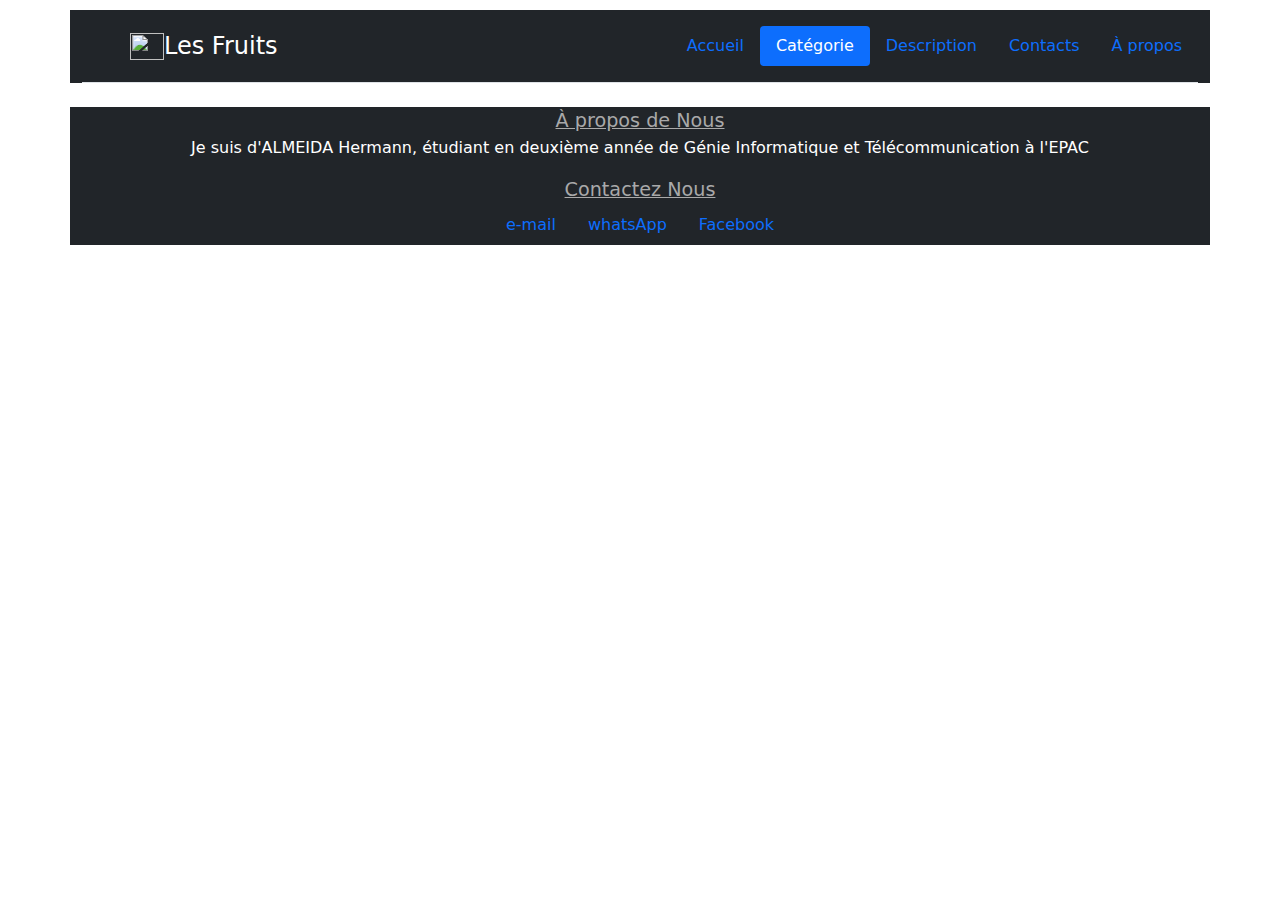
==== categorie.html @ dcd8d0ae "Update categorie.html" ====
<!DOCTYPE html>
<html lang="fr">
	<head>
		<title>Catégorie\Travail de Hermann d'ALMEIDA</title>
		<meta charset="utf-8"/>
		<meta name="viewport" content="width=device-width, initial-scale=1.0" />
		<link href="bootstrap.min.css" rel="stylesheet" type="text/css">
		<link href="bootstrap-icons.css" rel="stylesheet" type="text/css">
		<link href="css/styles.css" rel="stylesheet" type="text/css">
	</head>
	<body>
		<div class="container bg-dark text-white">
			<header class="d-flex flex-wrap justify-content-center py-3 mb-4 border-bottom">
				<a href="/" class="d-flex align-items-center mb-3 mb-md-0 me-md-auto text-white text-decoration-none">
					<svg class="bi me-2" width="40" height="32"><img src="Images/images.jpeg" width="34" height="27"></svg>
					<span class="fs-4">Les Fruits</span>
				</a>
				<ul class="nav nav-pills">
					<li class="nav-item"><a href="index.html" class="nav-link">Accueil</a></li>
					<li class="nav-item"><a href="categorie.html" class="nav-link active" aria-current="page">Catégorie</a></li>
					<li class="nav-item"><a href="description.html" class="nav-link">Description</a></li>
					<li class="nav-item"><a href="#contactUs" class="nav-link">Contacts</a></li>
					<li class="nav-item"><a href="#aboutUs" class="nav-link">À propos</a></li>
				</ul>
			</header>
		</div>
		<div class="b-example-divider"></div>
		
		<main>

		</main>
		
		<footer class="container bg-dark text-white text-center">
			<div id="aboutUs">
				<div id="titre_about" class="text-decoration-underline">À propos de Nous</div>
				<p class="text_about">Je suis d'ALMEIDA Hermann, étudiant en deuxième année de Génie Informatique et Télécommunication à l'EPAC</p>
			</div>
			<div id="contactUs">
				<div id="titre_contact" class="text-decoration-underline">Contactez Nous</div>
				<div class="d-flex flex-wrap justify-content-around mb-3 me-md-auto text-decoration-none">
					<ul class="nav nav-pills">
						<li class="nav-item"><a href="mailto:adreanodalmeida@gmail.com" class="nav-link">e-mail</a></li>
						<li class="nav-item"><a href="https://wa.me/22966220208" class="nav-link">whatsApp</a></li>
						<li class="nav-item"><a href="https://www.facebook.com/hermann.dealmeida.3" class="nav-link">Facebook</a></li>
					</ul>
				</div>
			</div>
		</footer>

		<script src="bootstrap.bundle.js"></script>
		<script src="javaScript/script.js"></script>
	</body>
</html>
---- css/styles.css ----
/*body{
    background: url(Images/images5.jpg) fixed no-repeat;
}*/
header{
    margin-top: 10px;
}
.nav-link:hover{
    color: blueviolet;
}
#titre_about, #titre_contact{
    font-size: larger;
    color: darkgrey;
}
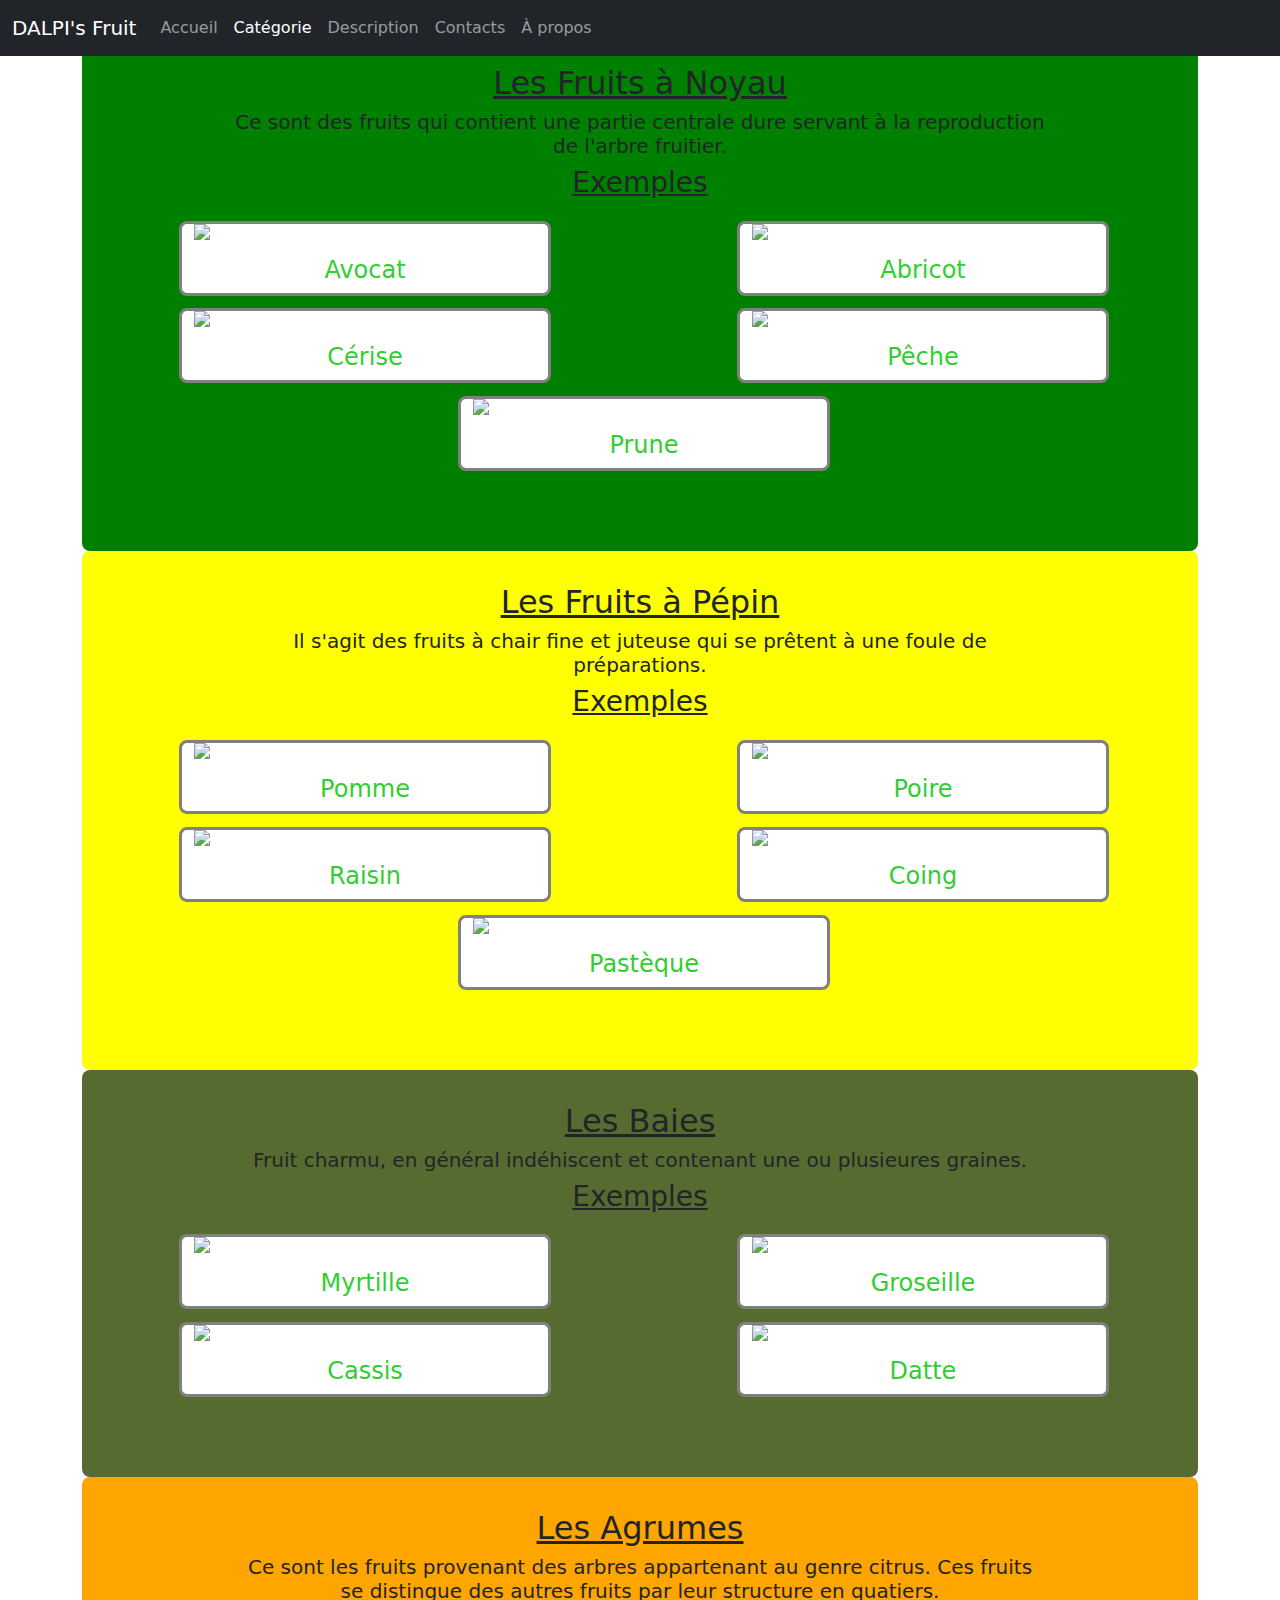
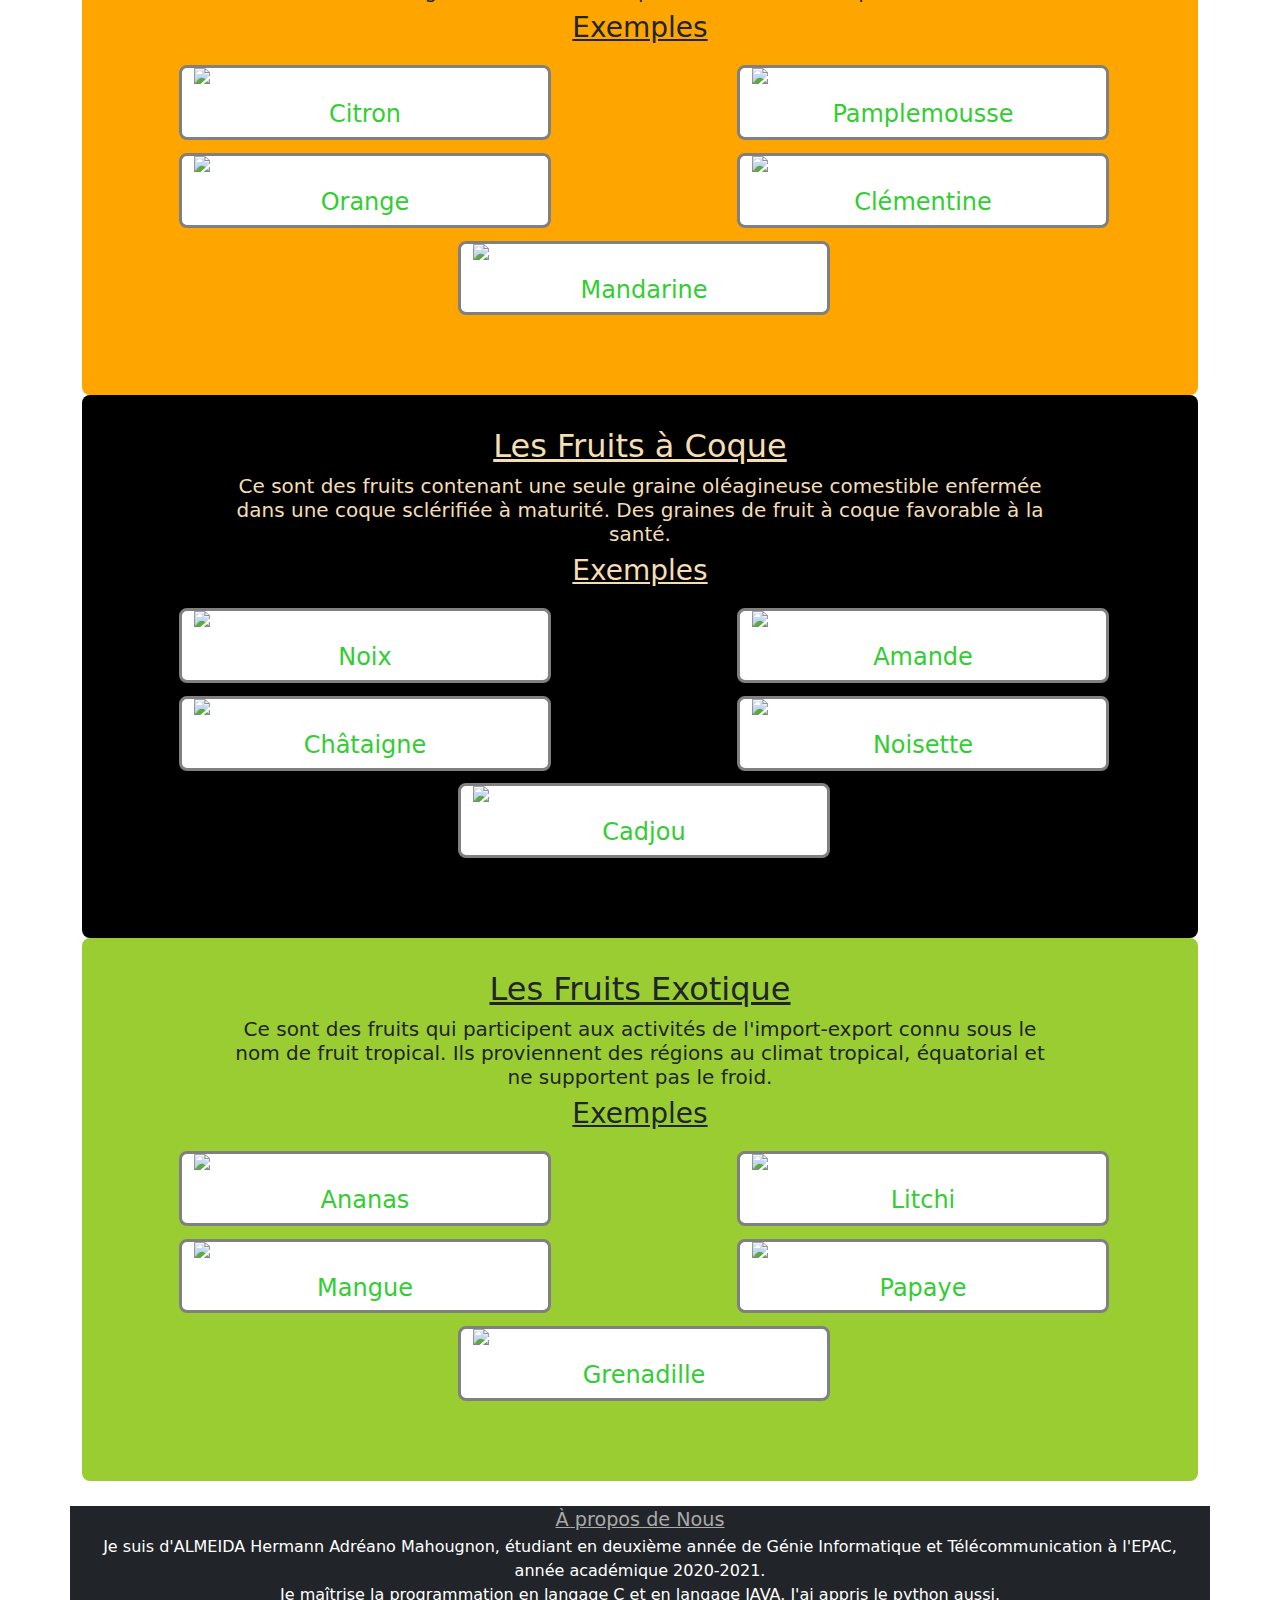
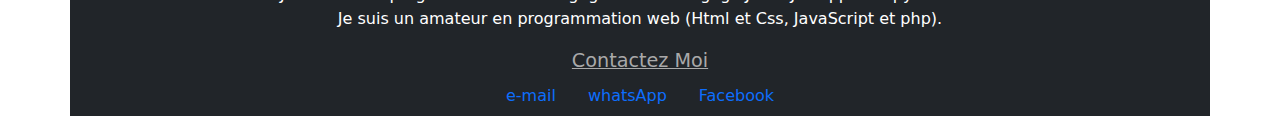
==== commit 65988b45: "ch_footer_and_del_js" ====
--- a/categorie.html
+++ b/categorie.html
@@ -4,39 +4,209 @@
 		<title>Catégorie\Travail de Hermann d'ALMEIDA</title>
 		<meta charset="utf-8"/>
 		<meta name="viewport" content="width=device-width, initial-scale=1.0" />
-		<link href="bootstrap.min.css" rel="stylesheet" type="text/css">
-		<link href="bootstrap-icons.css" rel="stylesheet" type="text/css">
+		<link href="Framework/bootstrap.min.css" rel="stylesheet" type="text/css">
+		<link href="Framework/bootstrap-icons.css" rel="stylesheet" type="text/css">
 		<link href="css/styles.css" rel="stylesheet" type="text/css">
 	</head>
 	<body>
-		<div class="container bg-dark text-white">
-			<header class="d-flex flex-wrap justify-content-center py-3 mb-4 border-bottom">
-				<a href="/" class="d-flex align-items-center mb-3 mb-md-0 me-md-auto text-white text-decoration-none">
-					<svg class="bi me-2" width="40" height="32"><img src="Images/images.jpeg" width="34" height="27"></svg>
-					<span class="fs-4">Les Fruits</span>
-				</a>
-				<ul class="nav nav-pills">
-					<li class="nav-item"><a href="index.html" class="nav-link">Accueil</a></li>
-					<li class="nav-item"><a href="categorie.html" class="nav-link active" aria-current="page">Catégorie</a></li>
-					<li class="nav-item"><a href="description.html" class="nav-link">Description</a></li>
-					<li class="nav-item"><a href="#contactUs" class="nav-link">Contacts</a></li>
-					<li class="nav-item"><a href="#aboutUs" class="nav-link">À propos</a></li>
-				</ul>
-			</header>
-		</div>
+
+		<!--En tête-->
+		<header>
+			<nav class="navbar navbar-expand-md navbar-dark fixed-top bg-dark">
+				<div class="container-fluid">
+					<a class="navbar-brand text-white text-decoration-none" href="/">DALPI's Fruit</a>
+					<button class="navbar-toggler" type="button" data-bs-toggle="collapse" data-bs-target="#navbarCollapse" aria-controls="navbarCollapse" aria-expanded="false" aria-label="Toggle navigation">
+				  		<span class="navbar-toggler-icon"></span>
+					</button>
+					<div class="collapse navbar-collapse" id="navbarCollapse">
+						<ul class="navbar-nav me-auto mb-2 mb-md-0">
+							<li class="nav-item"><a href="index.html" class="nav-link">Accueil</a></li>
+							<li class="nav-item"><a href="categorie.html" class="nav-link active" aria-current="page">Catégorie</a></li>
+							<li class="nav-item"><a href="description.html" class="nav-link">Description</a></li>
+							<li class="nav-item"><a href="#contactUs" class="nav-link">Contacts</a></li>
+							<li class="nav-item"><a href="#aboutUs" class="nav-link">À propos</a></li>
+						</ul>
+					</div>
+			  	</div>
+			</nav>
+		</header>
+
 		<div class="b-example-divider"></div>
-		
-		<main>
-
+
+		<!--Corps de la page-->
+		<main class="container text-dark" id="main-categorie">
+			<div id="categorie1" class="container">
+				<h2 class="text-decoration-underline text-center">Les Fruits à Noyau</h2>
+				<div class="row justify-content-center"><h5 id="cat_exemple" class="col-9 text-center">Ce sont des fruits qui contient une partie centrale dure servant à la reproduction de l'arbre fruitier.</h5></div>
+				<div class="row justify-content-center"><h3 class="col-9 text-center text-decoration-underline">Exemples</h3></div>
+				<div class="row justify-content-around flex-wrap">
+					<div id="cadre" class="col-4">
+						<p class="row justify-content-center"><img src="Images/avocat_cat.jpg"/></p>
+						<h4 id="h4_cat" class="text-center">Avocat</h4>
+					</div>
+					<div id="cadre" class="col-4">
+						<p class="row justify-content-center"><img src="Images/abricot_cat.jpg"/></p>
+						<h4 id="h4_cat" class="text-center">Abricot</h4>
+					</div>
+					<div id="cadre" class="col-4">
+						<p class="row justify-content-center"><img src="Images/cerise_cat.jpeg"/></p>
+						<h4 id="h4_cat" class="text-center">Cérise</h4>
+					</div>
+					<div id="cadre" class="col-4">
+						<p class="row justify-content-center"><img src="Images/peche_cat.jpeg"/></p>
+						<h4 id="h4_cat" class="text-center">Pêche</h4>
+					</div>
+					<div id="cadre" class="col-4">
+						<p class="row justify-content-center"><img src="Images/prune_cat.jpeg"/></p>
+						<h4 id="h4_cat" class="text-center">Prune</h4>
+					</div>
+				</div>
+			</div>
+			<div id="categorie2" class="container">
+				<h2 class="text-decoration-underline text-center">Les Fruits à Pépin</h2>
+				<div class="row justify-content-center"><h5 id="cat_exemple" class="col-9 text-center">Il s'agit des fruits à chair fine et juteuse qui se prêtent à une foule de préparations.</h5></div>
+				<div class="row justify-content-center"><h3 class="col-9 text-center text-decoration-underline">Exemples</h3></div>
+				<div class="row justify-content-around flex-wrap">
+					<div id="cadre" class="col-4">
+						<p class="row justify-content-center"><img src="Images/pomme_cat.jpeg"/></p>
+						<h4 id="h4_cat" class="text-center">Pomme</h4>
+					</div>
+					<div id="cadre" class="col-4">
+						<p class="row justify-content-center"><img src="Images/poire_cat.jpeg"/></p>
+						<h4 id="h4_cat" class="text-center">Poire</h4>
+					</div>
+					<div id="cadre" class="col-4">
+						<p class="row justify-content-center"><img src="Images/raisin_cat.jpeg"/></p>
+						<h4 id="h4_cat" class="text-center">Raisin</h4>
+					</div>
+					<div id="cadre" class="col-4">
+						<p class="row justify-content-center"><img src="Images/coing_cat.jpeg"/></p>
+						<h4 id="h4_cat" class="text-center">Coing</h4>
+					</div>
+					<div id="cadre" class="col-4">
+						<p class="row justify-content-center"><img src="Images/pasteque_cat.jpeg"/></p>
+						<h4 id="h4_cat" class="text-center">Pastèque</h4>
+					</div>
+				</div>
+			</div>
+			<div id="categorie3" class="container">
+				<h2 class="text-decoration-underline text-center">Les Baies</h2>
+				<div class="row justify-content-center"><h5 id="cat_exemple" class="col-9 text-center">Fruit charmu, en général indéhiscent et contenant une ou plusieures graines.</h5></div>
+				<div class="row justify-content-center"><h3 class="col-9 text-center text-decoration-underline">Exemples</h3></div>
+				<div class="row justify-content-around flex-wrap">
+					<div id="cadre" class="col-4">
+						<p class="row justify-content-center"><img src="Images/myrtille_cat.jpeg"/></p>
+						<h4 id="h4_cat" class="text-center">Myrtille</h4>
+					</div>
+					<div id="cadre" class="col-4">
+						<p class="row justify-content-center"><img src="Images/groseille_cat.jpeg"/></p>
+						<h4 id="h4_cat" class="text-center">Groseille</h4>
+					</div>
+					<div id="cadre" class="col-4">
+						<p class="row justify-content-center"><img src="Images/cassis_cat.jpeg"/></p>
+						<h4 id="h4_cat" class="text-center">Cassis</h4>
+					</div>
+					<div id="cadre" class="col-4">
+						<p class="row justify-content-center"><img src="Images/datte_cat.jpeg"/></p>
+						<h4 id="h4_cat" class="text-center">Datte</h4>
+					</div>
+				</div>
+			</div>
+			<div id="categorie4" class="container">
+				<h2 class="text-decoration-underline text-center">Les Agrumes</h2>
+				<div class="row justify-content-center"><h5 id="cat_exemple" class="col-9 text-center">Ce sont les fruits provenant des arbres appartenant au genre citrus. Ces fruits se distingue des autres fruits par leur structure en quatiers.</h5></div>
+				<div class="row justify-content-center"><h3 class="col-9 text-center text-decoration-underline">Exemples</h3></div>
+				<div class="row justify-content-around flex-wrap">
+					<div id="cadre" class="col-4">
+						<p class="row justify-content-center"><img src="Images/citron_cat.jpeg"/></p>
+						<h4 id="h4_cat" class="text-center">Citron</h4>
+					</div>
+					<div id="cadre" class="col-4">
+						<p class="row justify-content-center"><img src="Images/pamplemousse_cat.jpeg"/></p>
+						<h4 id="h4_cat" class="text-center">Pamplemousse</h4>
+					</div>
+					<div id="cadre" class="col-4">
+						<p class="row justify-content-center"><img src="Images/orange_cat.jpeg"/></p>
+						<h4 id="h4_cat" class="text-center">Orange</h4>
+					</div>
+					<div id="cadre" class="col-4">
+						<p class="row justify-content-center"><img src="Images/clementine_cat.jpeg"/></p>
+						<h4 id="h4_cat" class="text-center">Clémentine</h4>
+					</div>
+					<div id="cadre" class="col-4">
+						<p class="row justify-content-center"><img src="Images/mandarine_cat.jpeg"/></p>
+						<h4 id="h4_cat" class="text-center">Mandarine</h4>
+					</div>
+				</div>
+			</div>
+			<div id="categorie5" class="container">
+				<h2 class="text-decoration-underline text-center">Les Fruits à Coque</h2>
+				<div class="row justify-content-center"><h5 id="cat_exemple" class="col-9 text-center">Ce sont des fruits contenant une seule graine oléagineuse comestible enfermée dans une coque sclérifiée à maturité. Des graines de fruit à coque favorable à la santé.</h5></div>
+				<div class="row justify-content-center"><h3 class="col-9 text-center text-decoration-underline">Exemples</h3></div>
+				<div class="row justify-content-around flex-wrap">
+					<div id="cadre" class="col-4">
+						<p class="row justify-content-center"><img src="Images/noix_cat.jpeg"/></p>
+						<h4 id="h4_cat" class="text-center">Noix</h4>
+					</div>
+					<div id="cadre" class="col-4">
+						<p class="row justify-content-center"><img src="Images/amande_cat.jpeg"/></p>
+						<h4 id="h4_cat" class="text-center">Amande</h4>
+					</div>
+					<div id="cadre" class="col-4">
+						<p class="row justify-content-center"><img src="Images/chataigne_cat.jpeg"/></p>
+						<h4 id="h4_cat" class="text-center">Châtaigne</h4>
+					</div>
+					<div id="cadre" class="col-4">
+						<p class="row justify-content-center"><img src="Images/noisette_cat.jpeg"/></p>
+						<h4 id="h4_cat" class="text-center">Noisette</h4>
+					</div>
+					<div id="cadre" class="col-4">
+						<p class="row justify-content-center"><img src="Images/cadjou_cat.jpeg"/></p>
+						<h4 id="h4_cat" class="text-center">Cadjou</h4>
+					</div>
+				</div>
+			</div>
+			<div id="categorie6" class="container">
+				<h2 class="text-decoration-underline text-center">Les Fruits Exotique</h2>
+				<div class="row justify-content-center"><h5 id="cat_exemple" class="col-9 text-center">Ce sont des fruits qui participent aux activités de l'import-export connu sous le nom de fruit tropical. Ils proviennent des régions au climat tropical, équatorial et ne supportent pas le froid.</h5></div>
+				<div class="row justify-content-center"><h3 class="col-9 text-center text-decoration-underline">Exemples</h3></div>
+				<div class="row justify-content-around flex-wrap">
+					<div id="cadre" class="col-4">
+						<p class="row justify-content-center"><img src="Images/ananas_cat.jpeg"/></p>
+						<h4 id="h4_cat" class="text-center">Ananas</h4>
+					</div>
+					<div id="cadre" class="col-4">
+						<p class="row justify-content-center"><img src="Images/litchi_cat.jpeg"/></p>
+						<h4 id="h4_cat" class="text-center">Litchi</h4>
+					</div>
+					<div id="cadre" class="col-4">
+						<p class="row justify-content-center"><img src="Images/mangue_cat.jpeg"/></p>
+						<h4 id="h4_cat" class="text-center">Mangue</h4>
+					</div>
+					<div id="cadre" class="col-4">
+						<p class="row justify-content-center"><img src="Images/papaye_cat.jpeg"/></p>
+						<h4 id="h4_cat" class="text-center">Papaye</h4>
+					</div>
+					<div id="cadre" class="col-4">
+						<p class="row justify-content-center"><img src="Images/grenadille_cat.jpg"/></p>
+						<h4 id="h4_cat" class="text-center">Grenadille</h4>
+					</div>
+				</div>
+			</div>
 		</main>
 		
+		<!--Pieds de page-->
 		<footer class="container bg-dark text-white text-center">
 			<div id="aboutUs">
 				<div id="titre_about" class="text-decoration-underline">À propos de Nous</div>
-				<p class="text_about">Je suis d'ALMEIDA Hermann, étudiant en deuxième année de Génie Informatique et Télécommunication à l'EPAC</p>
+				<p class="text_about">
+					Je suis d'ALMEIDA Hermann Adréano Mahougnon, étudiant en deuxième année de Génie Informatique et Télécommunication à l'EPAC, année académique 2020-2021.<br/>
+					Je maîtrise la programmation en langage C et en langage JAVA. J'ai appris le python aussi.<br/>
+					Je suis un amateur en programmation web (Html et Css, JavaScript et php).
+				</p>
 			</div>
 			<div id="contactUs">
-				<div id="titre_contact" class="text-decoration-underline">Contactez Nous</div>
+				<div id="titre_contact" class="text-decoration-underline">Contactez Moi</div>
 				<div class="d-flex flex-wrap justify-content-around mb-3 me-md-auto text-decoration-none">
 					<ul class="nav nav-pills">
 						<li class="nav-item"><a href="mailto:adreanodalmeida@gmail.com" class="nav-link">e-mail</a></li>
@@ -47,7 +217,6 @@
 			</div>
 		</footer>
 
-		<script src="bootstrap.bundle.js"></script>
-		<script src="javaScript/script.js"></script>
+		<script src="Framework/bootstrap.bundle.js"></script>
 	</body>
-</html>
+</html>--- a/css/styles.css
+++ b/css/styles.css
@@ -1,8 +1,16 @@
-/*body{
-    background: url(Images/images5.jpg) fixed no-repeat;
-}*/
 header{
     margin-top: 10px;
+}
+.index_carousel_img{
+    padding-bottom: 05%;
+}
+footer{
+    margin-top: 25px;
+    margin-bottom: 10px;
+}
+#exemple_de_fruit{
+    margin-top: 25px;
+    background-color: lawngreen;
 }
 .nav-link:hover{
     color: blueviolet;
@@ -11,3 +19,88 @@
     font-size: larger;
     color: darkgrey;
 }
+.bd-placeholder-img {
+    font-size: 1.125rem;
+    text-anchor: middle;
+    -webkit-user-select: none;
+    -moz-user-select: none;
+    user-select: none;
+}
+@media (min-width: 768px) {
+    .bd-placeholder-img-lg {
+      font-size: 3.5rem;
+    }
+}
+#fil-actualite{
+    background-color: yellow;
+}
+.exemple{
+    margin-left: 10px;
+}
+#cadre{
+    border: solid grey;
+    border-radius: 0.5rem;
+    margin-left: 0.5rem;
+    margin-top: 0.8rem;
+    color: limegreen;
+    background-color: #ffffff;
+}
+#categorie1{
+    margin-top: 2rem;
+    padding-top: 2rem;
+    padding-bottom: 5rem;
+    border-radius: 0.5rem;
+    background-color: green;
+}
+#categorie2{
+    padding-top: 2rem;
+    padding-bottom: 5rem;
+    border-radius: 0.5rem;
+    background-color: yellow;
+}
+#categorie3{
+    padding-top: 2rem;
+    padding-bottom: 5rem;
+    border-radius: 0.5rem;
+    background-color: darkolivegreen;
+}
+#categorie4{
+    padding-top: 2rem;
+    padding-bottom: 5rem;
+    border-radius: 0.5rem;
+    background-color: orange;
+}
+#categorie5{
+    padding-top: 2rem;
+    padding-bottom: 5rem;
+    border-radius: 0.5rem;
+    background: #000;
+    color: wheat;
+}
+#categorie6{
+    padding-top: 2rem;
+    padding-bottom: 5rem;
+    border-radius: 0.5rem;
+    background-color: yellowgreen;
+}
+#h4_cat{
+    display: flex;
+    flex-wrap: wrap;
+    justify-content: center;
+}
+#desc_div{
+    border: solid grey;
+    border-radius: 0.5rem;
+    margin-left: 0.5rem;
+    margin-top: 0.8rem;
+    color: thistle;
+    background-color: #000000;
+}
+#titre_desc{
+    color: lightgreen;
+}
+#def_desc, #role_desc{
+    color: lightgreen;
+    font-weight: bold;
+    font-style: italic;
+}
